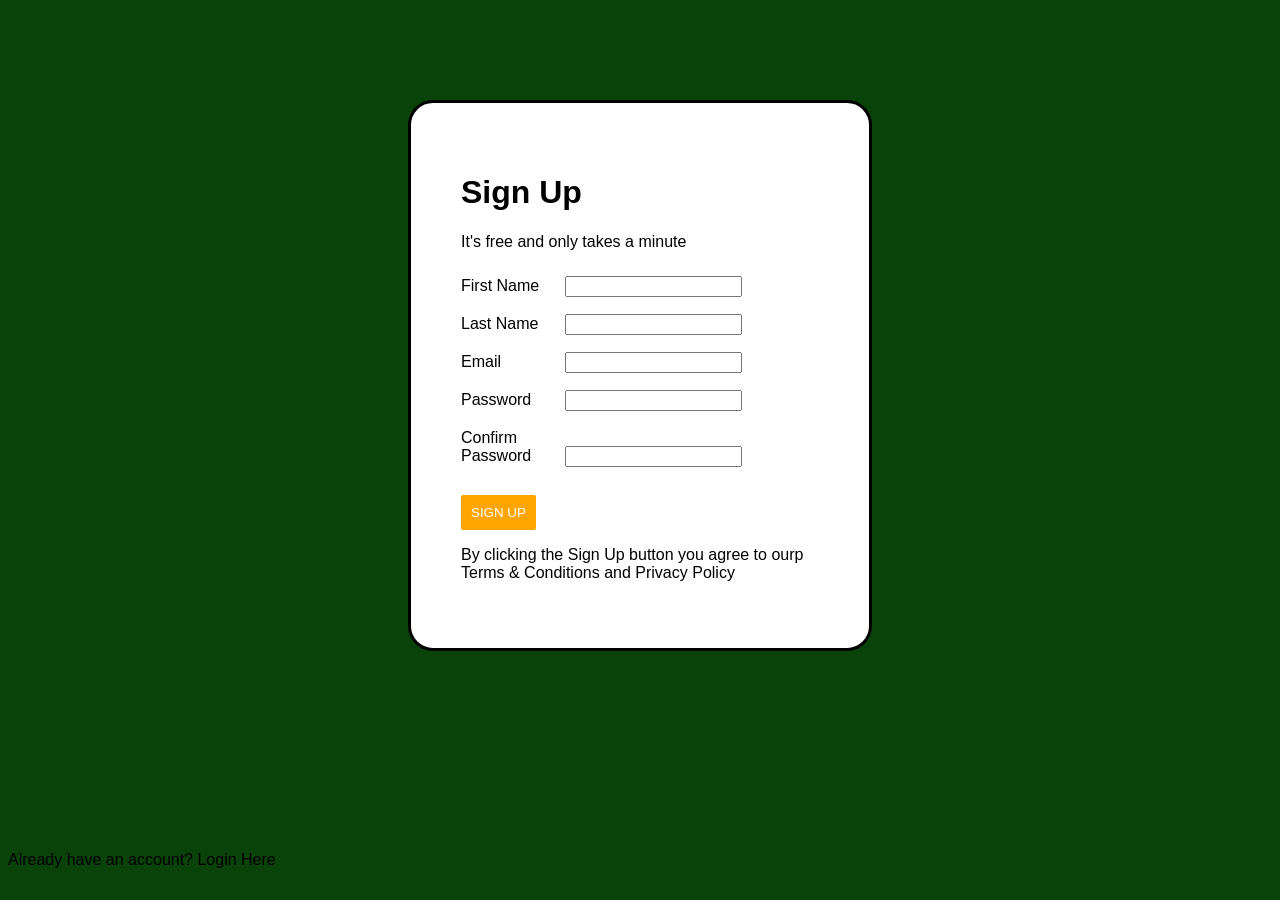
==== veera_week3/sign_up/index.html @ 09872635 "first commit" ====
<!DOCTYPE html>
<html lang="en">
<head>
    
    <title>Sign Up Form</title>
    <link rel="stylesheet" href="style.css">

</head>
<body>
    <div id="box">
    <Header>
    <h1>Sign Up</h1>
    <p>It's free and only takes a minute</p>
</Header>
<div>
<label>First Name</label>
<input type="text" id="fname">
</div>
<div>
<label>Last Name</label>
<input type="text" id="lname">
</div>
<div>
<label>Email</label>
<input type="email" id="email">
</div>
<div>
<label>Password</label>
<input type="password" id="pwd">
</div>
<div>
<label>Confirm Password</label>
<input type="password" id="cpwd">
</div>
<div>
<button type="button">SIGN UP</button>
<p>By clicking the Sign Up button you agree to ourp Terms & Conditions and Privacy Policy</p>
</div>
</div>
<footer>Already have an account? Login Here</footer>
</body>
</html>
---- veera_week3/sign_up/style.css ----
body {
    font-family: Verdana, Geneva, Tahoma, sans-serif;
background-color: rgb(10, 67, 10);
}
label{
    display: inline-block;
    width: 100px;
    margin: 10px 0;
}
button{
    border: none;
    background-color: orange;
    padding: 10px;
    border-radius: 2px;
    margin-top: 20px;
    color:white;
}
#box{

    border-style: solid;
    border-radius: 25px;
padding:50px;
margin-left: 400px;
margin-right: 400px;
margin-top: 100px;
margin-bottom: 200px;

  background-color: white;

}
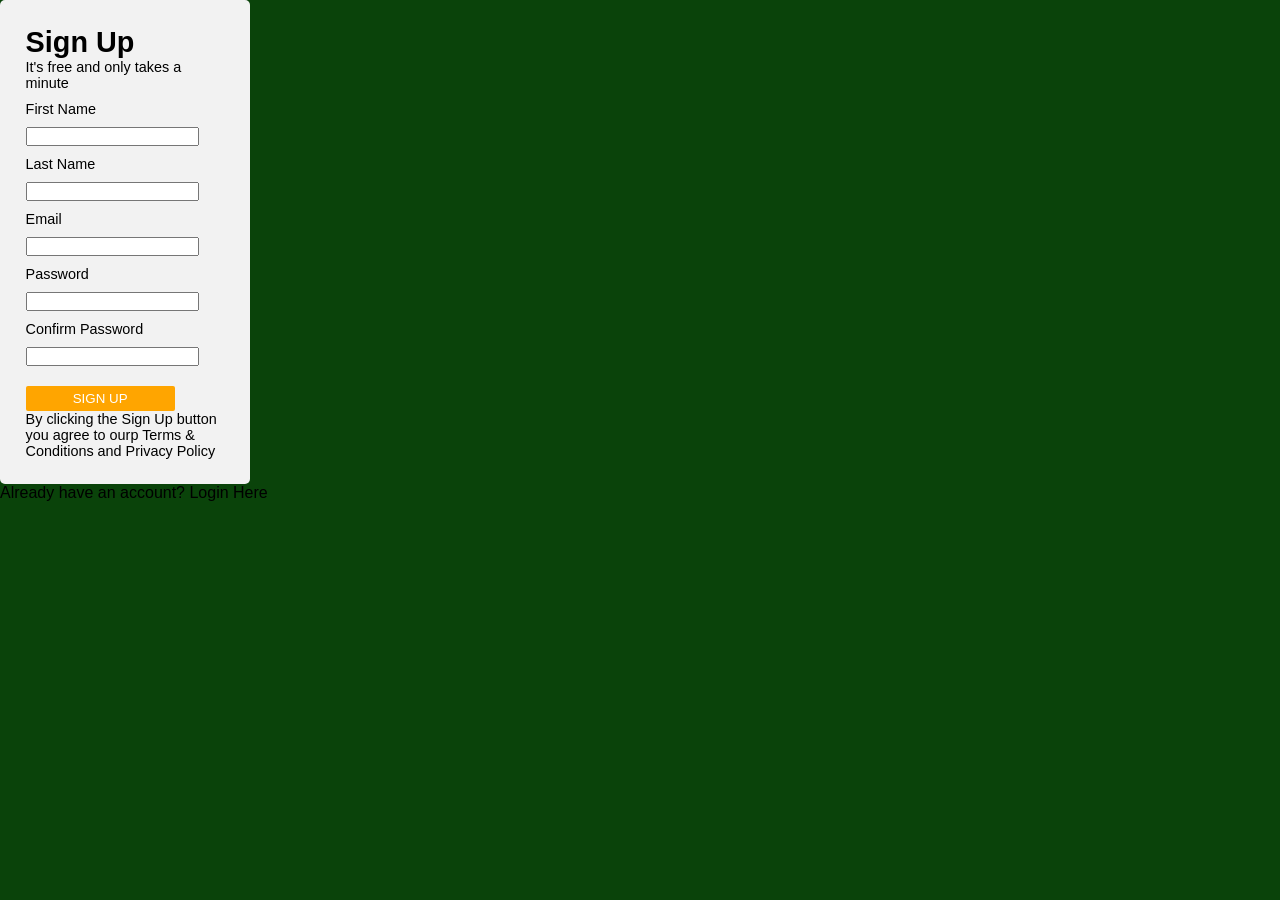
==== commit 753b0b9a: "styling in progress" ====
--- a/veera_week3/sign_up/index.html
+++ b/veera_week3/sign_up/index.html
@@ -1,42 +1,65 @@
 <!DOCTYPE html>
 <html lang="en">
-<head>
-    
+  <head>
     <title>Sign Up Form</title>
-    <link rel="stylesheet" href="style.css">
-
-</head>
-<body>
+    <link rel="stylesheet" href="style.css" />
+  </head>
+  <body>
     <div id="box">
-    <Header>
-    <h1>Sign Up</h1>
-    <p>It's free and only takes a minute</p>
-</Header>
-<div>
-<label>First Name</label>
-<input type="text" id="fname">
-</div>
-<div>
-<label>Last Name</label>
-<input type="text" id="lname">
-</div>
-<div>
-<label>Email</label>
-<input type="email" id="email">
-</div>
-<div>
-<label>Password</label>
-<input type="password" id="pwd">
-</div>
-<div>
-<label>Confirm Password</label>
-<input type="password" id="cpwd">
-</div>
-<div>
-<button type="button">SIGN UP</button>
-<p>By clicking the Sign Up button you agree to ourp Terms & Conditions and Privacy Policy</p>
-</div>
-</div>
-<footer>Already have an account? Login Here</footer>
-</body>
-</html>+      <form>
+        <header>
+          <h1>Sign Up</h1>
+          <p>It's free and only takes a minute</p>
+        </header>
+        <div class="row">
+          <div class="col1">
+            <label>First Name</label>
+          </div>
+          <div clas="col2">
+            <input type="text" id="fname" />
+          </div>
+        </div>
+        <div class="row">
+          <div class="col1">
+            <label>Last Name</label>
+          </div>
+          <div clas="col2">
+            <input type="text" id="lname" />
+          </div>
+        </div>
+        <div class="row">
+          <div class="col1">
+            <label>Email</label>
+          </div>
+          <div clas="col2">
+            <input type="email" id="email" />
+          </div>
+        </div>
+        <div class="row">
+          <div class="col1">
+            <label>Password</label>
+          </div>
+          <div clas="col2">
+            <input type="password" id="pwd" />
+          </div>
+        </div>
+        <div class="row">
+          <div class="col1">
+            <label>Confirm Password</label>
+          </div>
+          <div class="col2">
+            <input type="password" id="cpwd" />
+          </div>
+        </div>
+        <div class="row">
+          <button type="button">SIGN UP</button>
+          <p>
+            By clicking the Sign Up button you agree to ourp Terms & Conditions
+            and Privacy Policy
+          </p>
+        </div>
+      </form>
+    </div>
+    <footer>Already have an account? Login Here</footer>
+  </body>
+</html>
--- a/veera_week3/sign_up/style.css
+++ b/veera_week3/sign_up/style.css
@@ -1,30 +1,65 @@
+* {
+  margin: 0;
+  padding: 0;
+  box-sizing: border-box;
+}
 body {
-    font-family: Verdana, Geneva, Tahoma, sans-serif;
-background-color: rgb(10, 67, 10);
+  font-family: Verdana, Geneva, Tahoma, sans-serif;
+  background-color: rgb(10, 67, 10);
 }
-label{
-    display: inline-block;
-    width: 100px;
-    margin: 10px 0;
+label {
+  display: inline-block;
+  width: 150px;
+  margin: 10px 0;
 }
-button{
-    border: none;
-    background-color: orange;
-    padding: 10px;
-    border-radius: 2px;
-    margin-top: 20px;
-    color:white;
+button {
+  border: none;
+  background-color: orange;
+  padding: 5px;
+  border-radius: 2px;
+  margin-top: 20px;
+  color: white;
+  width: 75%;
 }
-#box{
-
-    border-style: solid;
-    border-radius: 25px;
-padding:50px;
-margin-left: 400px;
-margin-right: 400px;
-margin-top: 100px;
-margin-bottom: 200px;
+/* #box {
+  border-style: solid;
+  border-radius: 25px;
+  padding: 50px;
+  margin-left: 400px;
+  margin-right: 400px;
+  margin-top: 100px;
+  margin-bottom: 200px;
 
   background-color: white;
+} */
+/* .col1 {
+  float: left;
+  width: 25%;
+  margin-top: 6px;
+}
 
+.col2 {
+  float: left;
+  width: 75%;
+  margin-top: 6px;
+} */
+#box {
+  border-radius: 5px;
+  background-color: #f2f2f2;
+  padding: 0.8rem;
+  width: 250px;
+  font-size: 0.9rem;
 }
+form {
+  padding: 0.8rem;
+  margin: auto;
+}
+
+@media screen and (max-width: 600px) {
+  .col1,
+  .col2,
+  input[type="submit"] {
+    width: 100%;
+    margin-top: 0;
+  }
+}
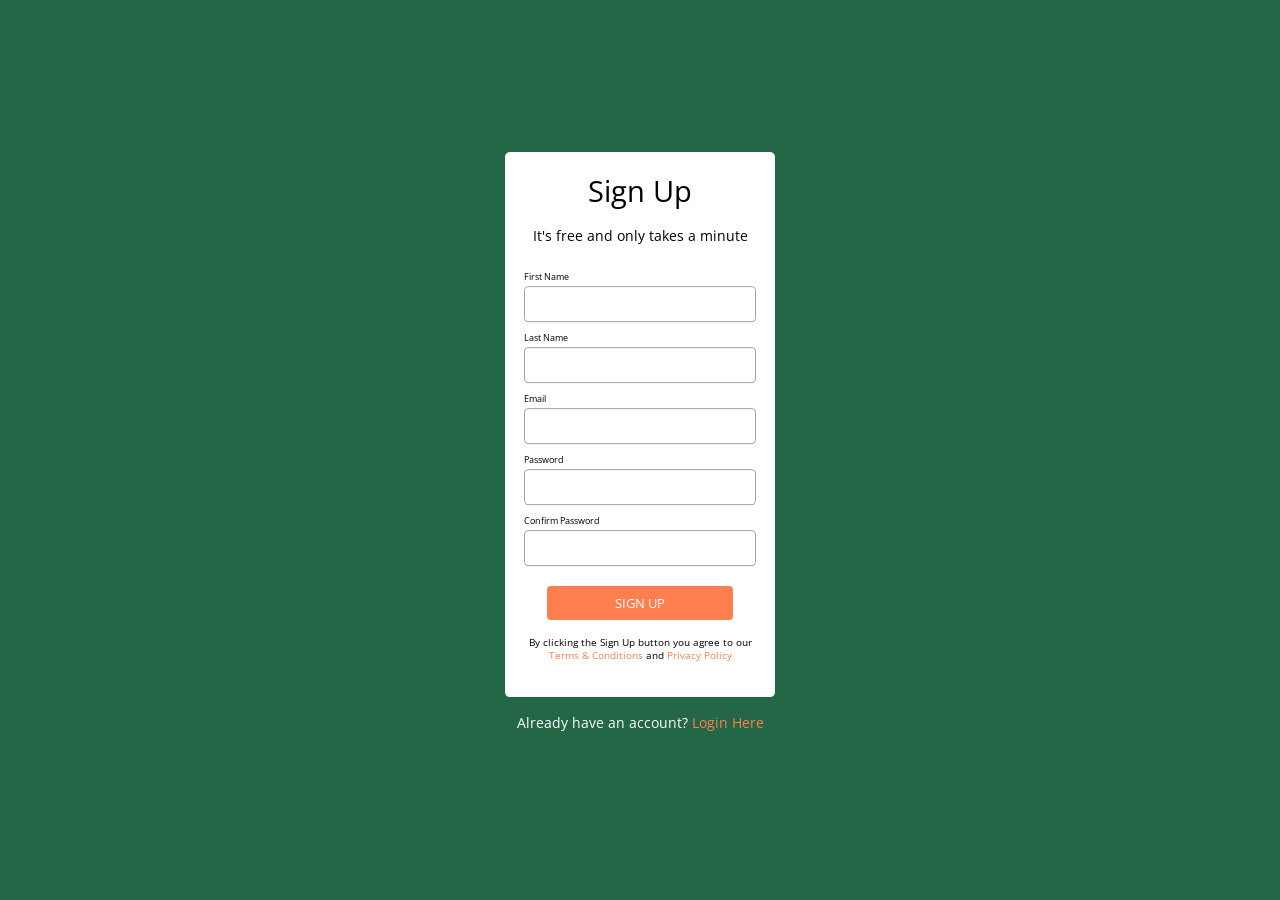
==== commit 7b75c40d: "modified styling" ====
--- a/veera_week3/sign_up/index.html
+++ b/veera_week3/sign_up/index.html
@@ -5,61 +5,45 @@
     <link rel="stylesheet" href="style.css" />
   </head>
   <body>
-    <div id="box">
-      <form>
-        <header>
+    <div class="container">
+      <div class="white_box">
+        <form>
           <h1>Sign Up</h1>
-          <p>It's free and only takes a minute</p>
-        </header>
-        <div class="row">
-          <div class="col1">
+          <p class="subline">It's free and only takes a minute</p>
+          <p></p>
+          <div>
             <label>First Name</label>
-          </div>
-          <div clas="col2">
             <input type="text" id="fname" />
           </div>
-        </div>
-        <div class="row">
-          <div class="col1">
+          <div>
             <label>Last Name</label>
-          </div>
-          <div clas="col2">
             <input type="text" id="lname" />
           </div>
-        </div>
-        <div class="row">
-          <div class="col1">
+          <div>
             <label>Email</label>
-          </div>
-          <div clas="col2">
             <input type="email" id="email" />
           </div>
-        </div>
-        <div class="row">
-          <div class="col1">
+          <div>
             <label>Password</label>
-          </div>
-          <div clas="col2">
             <input type="password" id="pwd" />
           </div>
-        </div>
-        <div class="row">
-          <div class="col1">
+          <div>
             <label>Confirm Password</label>
-          </div>
-          <div class="col2">
             <input type="password" id="cpwd" />
           </div>
-        </div>
-        <div class="row">
-          <button type="button">SIGN UP</button>
-          <p>
-            By clicking the Sign Up button you agree to ourp Terms & Conditions
-            and Privacy Policy
+          <button type="submit">SIGN UP</button>
+          <p class="disclaimer">
+            By clicking the Sign Up button you agree to our
+            <a href="#">Terms & Conditions</a> and
+            <a href="#">Privacy Policy</a>
           </p>
-        </div>
-      </form>
+        </form>
+      </div>
+      <div class="bottomline">
+        <p class="subline">
+          Already have an account? <a href="#">Login Here</a>
+        </p>
+      </div>
     </div>
-    <footer>Already have an account? Login Here</footer>
   </body>
 </html>
--- a/veera_week3/sign_up/style.css
+++ b/veera_week3/sign_up/style.css
@@ -1,65 +1,81 @@
+@import url("https://fonts.googleapis.com/css2?family=Open+Sans&display=swap");
 * {
   margin: 0;
   padding: 0;
   box-sizing: border-box;
 }
+
 body {
-  font-family: Verdana, Geneva, Tahoma, sans-serif;
-  background-color: rgb(10, 67, 10);
+  font-family: "Open Sans", sans-serif;
+  background-color: #236746;
 }
+
+a {
+  color: #ff7f50;
+  text-decoration: none;
+}
+
+p,
+h1 {
+  text-align: center;
+}
+h1 {
+  font-weight: 400;
+}
+
+form div {
+  text-align: left;
+}
+.container {
+  width: 270px;
+  font-size: 0.9rem;
+  position: absolute;
+  left: 50%;
+  top: 50%;
+  transform: translate(-50%, -50%);
+}
+
+.white_box {
+  background-color: white;
+  padding: 7%;
+  border-radius: 5px;
+  text-align: center;
+}
+
+input {
+  width: 100%;
+  padding: 0.5rem;
+  border-color: rgb(163, 163, 163);
+  border-width: 1px;
+  border-style: solid;
+  border-radius: 4px;
+  font-family: inherit;
+}
+
 label {
   display: inline-block;
-  width: 150px;
-  margin: 10px 0;
+  font-size: 0.55rem;
+  margin: 10px 0 3px;
+  color: black;
 }
 button {
+  font-family: inherit;
   border: none;
-  background-color: orange;
-  padding: 5px;
-  border-radius: 2px;
+  background-color: #ff7f50;
+  padding: 8px 0;
+  border-radius: 4px;
   margin-top: 20px;
   color: white;
-  width: 75%;
+  width: 80%;
 }
-/* #box {
-  border-style: solid;
-  border-radius: 25px;
-  padding: 50px;
-  margin-left: 400px;
-  margin-right: 400px;
-  margin-top: 100px;
-  margin-bottom: 200px;
-
-  background-color: white;
-} */
-/* .col1 {
-  float: left;
-  width: 25%;
-  margin-top: 6px;
+.subline {
+  font-size: 0.85rem;
+  margin: 1rem 0;
 }
-
-.col2 {
-  float: left;
-  width: 75%;
-  margin-top: 6px;
-} */
-#box {
-  border-radius: 5px;
-  background-color: #f2f2f2;
-  padding: 0.8rem;
-  width: 250px;
-  font-size: 0.9rem;
+.disclaimer {
+  font-size: 0.6rem;
+  margin: 1rem 0;
 }
-form {
-  padding: 0.8rem;
-  margin: auto;
+.bottomline {
+  color: white;
 }
-
-@media screen and (max-width: 600px) {
-  .col1,
-  .col2,
-  input[type="submit"] {
-    width: 100%;
-    margin-top: 0;
-  }
-}
